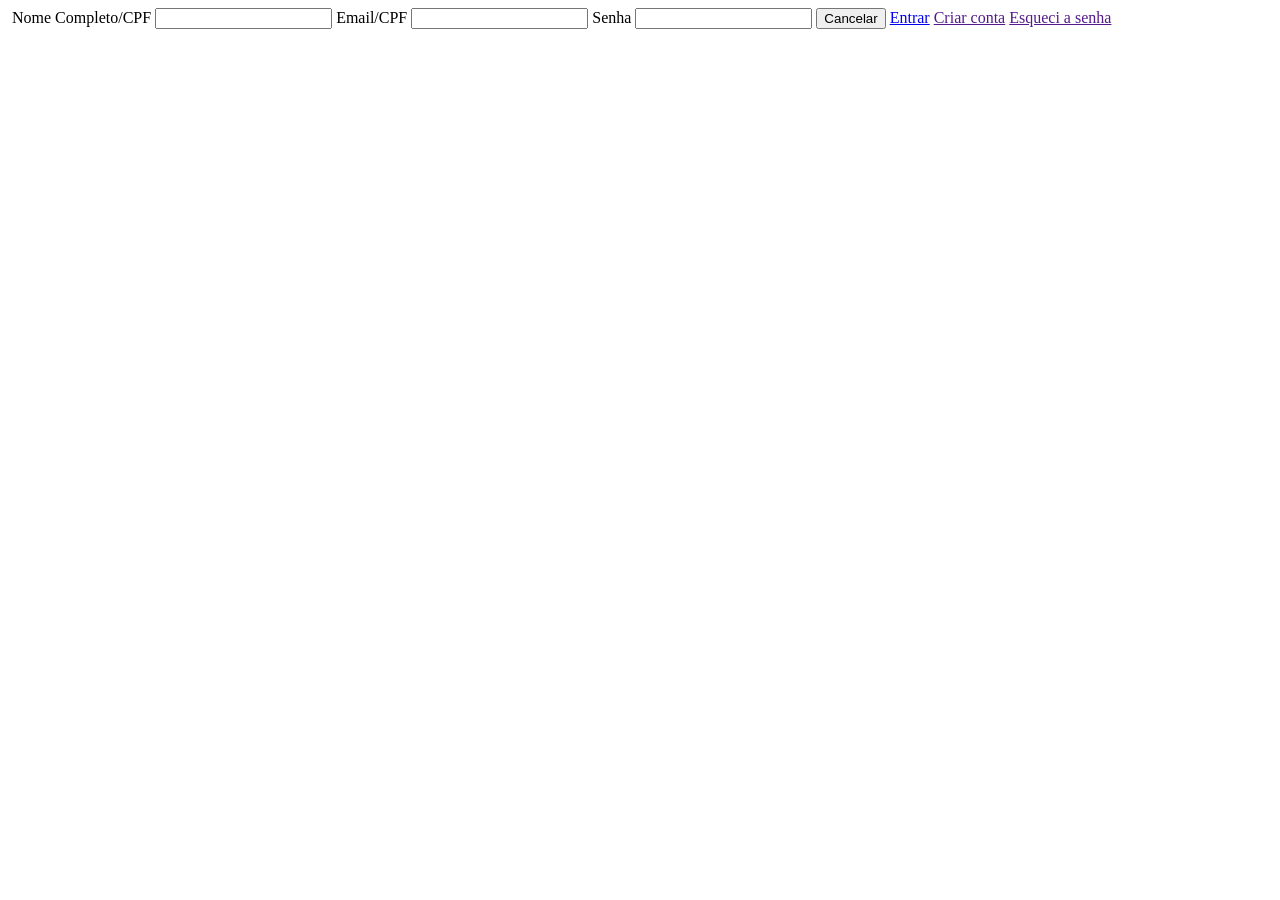
==== Smart Control/index.html @ 6e85e67b "update names" ====
<!DOCTYPE html>
<html lang="pt-br">

<head>
    <meta charset="UTF-8">
    <meta name="viewport" content="width=device-width, initial-scale=1.0">
    <title>Login</title>
    
</head>

<body>
    <main>
        <form action="POST">
            <img src="assets/images/logo.png" alt="">
            <label for="nome">Nome Completo/CPF</label>
            <input type="text" id="nome">
            <label for="email-cpf">Email/CPF</label>
            <input type="text" id="email-cpf">
            <label for="senha">Senha</label>
            <input type="password" id="senha">

            <button id="cancelar">Cancelar</button>
            <a href="dashboard.html" id="entrar">Entrar</a>
            <a href="">Criar conta</a>
            <a href="">Esqueci a senha</a>
        </form>
    </main>
</body>

</html>
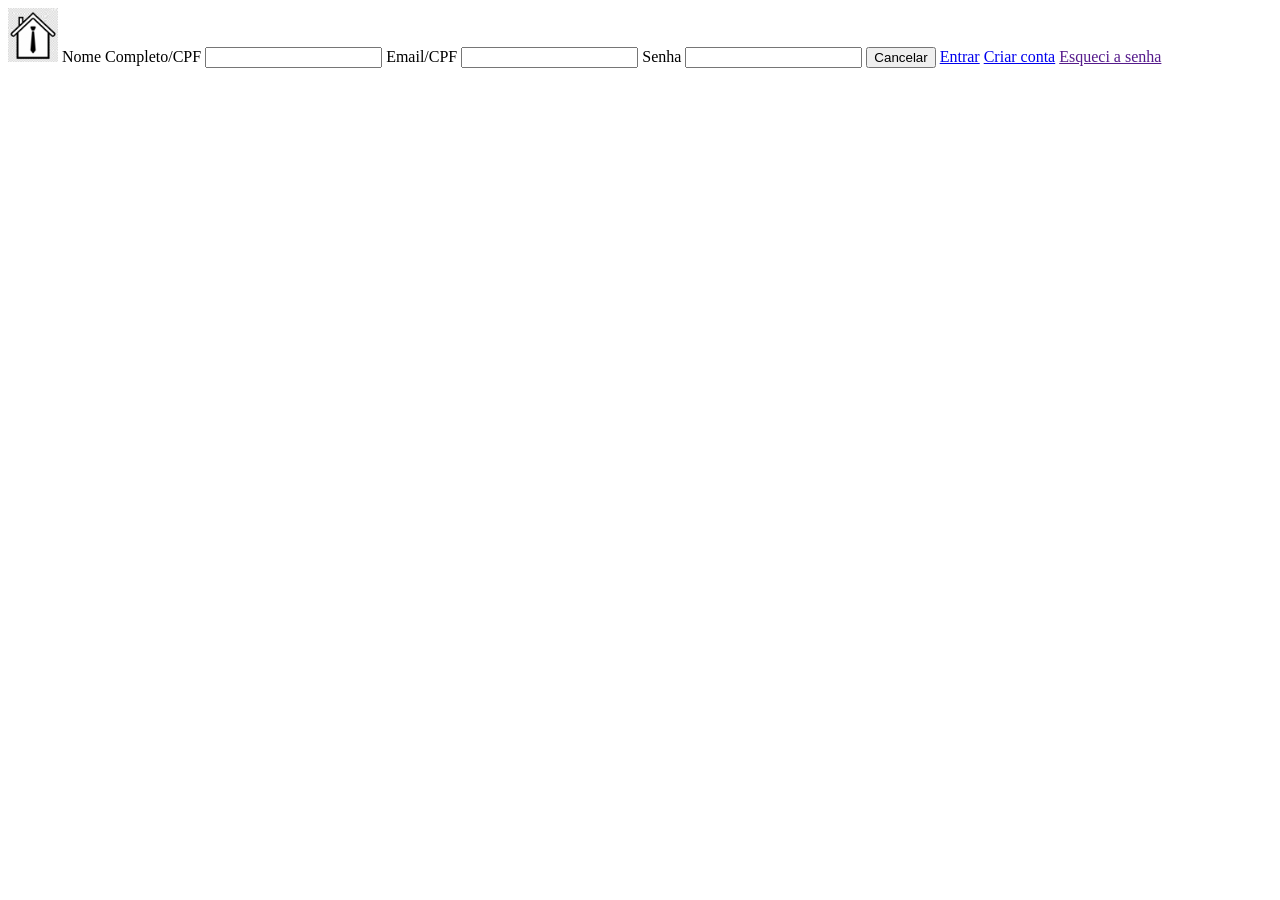
==== commit 88139704: "Finalizando cadastro" ====
--- a/Smart Control/index.html
+++ b/Smart Control/index.html
@@ -11,7 +11,7 @@
 <body>
     <main>
         <form action="POST">
-            <img src="assets/images/logo.png" alt="">
+            <img src="assets/images/logo.png" alt="FreelaHome" width="50">
             <label for="nome">Nome Completo/CPF</label>
             <input type="text" id="nome">
             <label for="email-cpf">Email/CPF</label>
@@ -21,7 +21,7 @@
 
             <button id="cancelar">Cancelar</button>
             <a href="dashboard.html" id="entrar">Entrar</a>
-            <a href="">Criar conta</a>
+            <a href="cadastro.html">Criar conta</a>
             <a href="">Esqueci a senha</a>
         </form>
     </main>
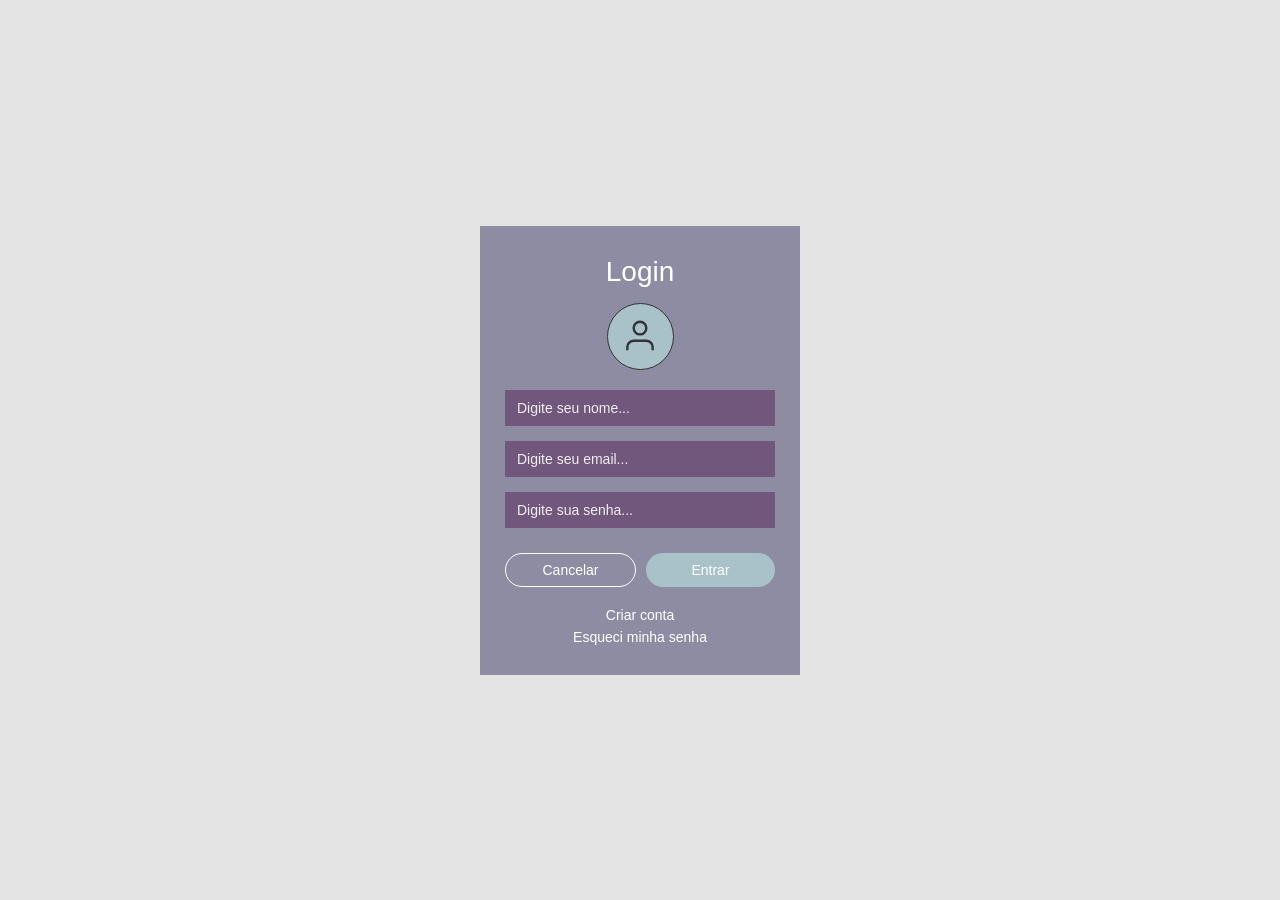
==== commit f9dbc229: "Página de login e css feitos" ====
--- a/Smart Control/index.html
+++ b/Smart Control/index.html
@@ -1,30 +1,40 @@
 <!DOCTYPE html>
 <html lang="pt-br">
-
 <head>
     <meta charset="UTF-8">
     <meta name="viewport" content="width=device-width, initial-scale=1.0">
-    <title>Login</title>
-    
+    <title>Login - Smart Control</title>
+    <link rel="stylesheet" href="style.css">
 </head>
+<body>
 
-<body>
-    <main>
-        <form action="POST">
-            <img src="assets/images/logo.png" alt="FreelaHome" width="50">
-            <label for="nome">Nome Completo/CPF</label>
-            <input type="text" id="nome">
-            <label for="email-cpf">Email/CPF</label>
-            <input type="text" id="email-cpf">
-            <label for="senha">Senha</label>
-            <input type="password" id="senha">
+    <main class="card">
+        <h2>Login</h2>
 
-            <button id="cancelar">Cancelar</button>
-            <a href="dashboard.html" id="entrar">Entrar</a>
+        <!-- Icone de perfil igual ao Figma -->
+        <div class="avatar-container">
+            <svg class="avatar-icon" viewBox="0 0 24 24" fill="none" stroke="#333333" stroke-width="1.5">
+                <path d="M20 21v-2a4 4 0 0 0-4-4H8a4 4 0 0 0-4 4v2"></path>
+                <circle cx="12" cy="7" r="4"></circle>
+            </svg>
+        </div>
+
+        <form action="dashboard.html">
+            <input type="text" name="nome" placeholder="Digite seu nome..." required>
+            <input type="email" name="email" placeholder="Digite seu email..." required>
+            <input type="password" name="senha" placeholder="Digite sua senha..." required>
+             
+            <div class="botoes">
+                <button type="button" class="btn-cancelar">Cancelar</button>
+                <button type="submit" class="btn-entrar">Entrar</button>
+            </div>
+        </form>
+
+        <div class="links">
             <a href="cadastro.html">Criar conta</a>
-            <a href="">Esqueci a senha</a>
-        </form>
+            <a href="#">Esqueci minha senha</a>
+        </div>
     </main>
+
 </body>
-
 </html>
--- a/Smart Control/style.css
+++ b/Smart Control/style.css
@@ -0,0 +1,124 @@
+:root {
+    --fundo-gelo: #E4E4E4;
+    --roxo-cinzento: #8E8CA3;
+    --roxo: #72577C;
+    --azul-marinho: #A9C2C9;
+    --branco: #FFFFFF;
+}
+
+/* Fundo da tela */
+body {
+    background-color: var(--fundo-gelo);
+    font-family: Arial, sans-serif;
+    margin: 0;
+    padding: 0;
+    display: flex;
+    justify-content: center;
+    align-items: center;
+    min-height: 100vh;
+}
+
+/* Caixa principal */
+.card {
+    background-color: var(--roxo-cinzento);
+    width: 320px;
+    padding: 30px 25px;
+    box-sizing: border-box;
+}
+
+/* Titulo Login */
+h2 {
+    color: var(--branco);
+    text-align: center;
+    font-size: 28px;
+    font-weight: normal;
+    margin-top: 0;
+    margin-bottom: 15px;
+}
+
+/* Circulo do icone de perfil */
+.avatar-container {
+    width: 65px;
+    height: 65px;
+    background-color: var(--azul-marinho);
+    border-radius: 50%;
+    display: flex;
+    align-items: center;
+    justify-content: center;
+    margin: 0 auto 20px auto;
+    border: 1px solid #333333;
+}
+
+.avatar-icon {
+    width: 38px;
+    height: 38px;
+}
+
+/* Campos de entrada */
+input {
+    width: 100%;
+    padding: 10px 12px;
+    margin-bottom: 15px;
+    background-color: var(--roxo);
+    color: var(--branco);
+    border: none;
+    outline: none;
+    box-sizing: border-box;
+    font-size: 14px;
+}
+
+/* Cor do texto de dica */
+input::placeholder {
+    color: var(--branco);
+    opacity: 0.9;
+}
+
+/* Alinhamento dos botoes */
+.botoes {
+    display: flex;
+    justify-content: space-between;
+    gap: 10px;
+    margin-top: 10px;
+    margin-bottom: 20px;
+}
+
+/* Botao Cancelar */
+.btn-cancelar {
+    flex: 1;
+    padding: 8px 0;
+    background-color: transparent;
+    color: var(--branco);
+    border: 1px solid var(--branco);
+    border-radius: 20px;
+    cursor: pointer;
+    font-size: 14px;
+}
+
+/* Botao Entrar */
+.btn-entrar {
+    flex: 1;
+    padding: 8px 0;
+    background-color: var(--azul-marinho);
+    color: var(--branco);
+    border: none;
+    border-radius: 20px;
+    cursor: pointer;
+    font-size: 14px;
+}
+
+/* Links no rodape */
+.links {
+    text-align: center;
+}
+
+.links a {
+    display: block;
+    color: var(--branco);
+    text-decoration: none;
+    margin-top: 6px;
+    font-size: 14px;
+}
+
+.links a:hover {
+    text-decoration: underline;
+}
